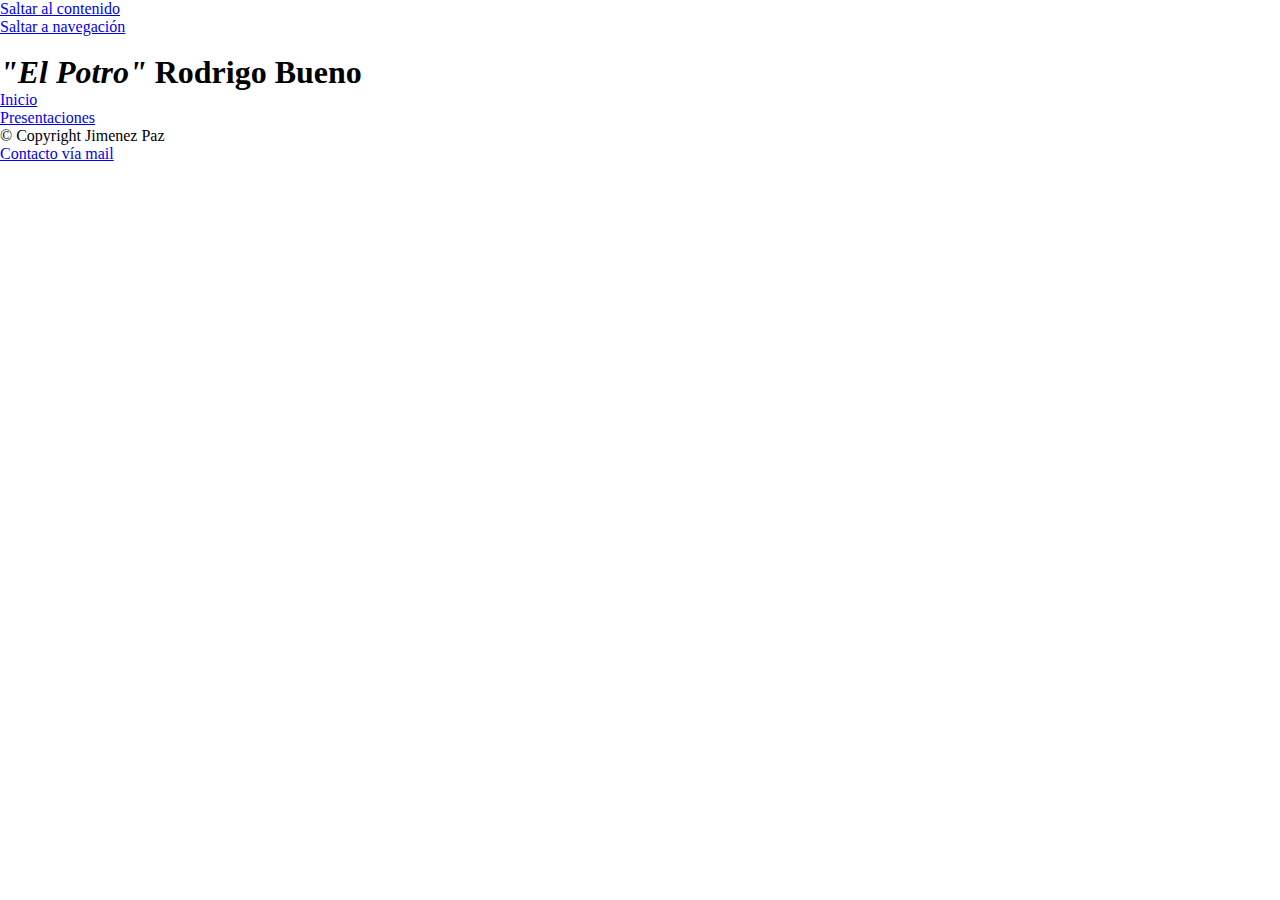
==== Ejercicio_01/index.html @ 266183ef "First commit - adding files to repository" ====
<!DOCTYPE html>
<html lang="es">
<head>
    <meta charset="UTF-8">
    <meta http-equiv="X-UA-Compatible" content="IE=edge">
    <meta name="viewport" content="width=device-width, initial-scale=1.0">
    <meta name="author" content="Patricio Agustín Jimenez Paz">
    <meta name="description" content="">
    <title>Document</title>
    <link rel="stylesheet" href="./css/estilos.css">
</head>
<body>
    <nav>
        <ul>
            <li><a href="#contenido">Saltar al contenido</a></li>
            <li><a href="#navegacion">Saltar a navegación</a></li>
        </ul>
    </nav>
    <header>
        <figure>
            <img src="" alt="">
        </figure>
        <h1><em>"El Potro"</em> Rodrigo Bueno</h1>
    </header>
    <nav id="navegacion">
        <ul>
            <li><a href="./index.html">Inicio</a></li>
            <li><a href="./html/presentaciones.html">Presentaciones</a></li>
        </ul>
    </nav>
    <main id="contenido">
        <section>
            <article class="articulo1">

            </article>
            <article class="articulo2">

            </article>
        </section>
    </main>
    <footer>
        <section>
            <p class="copyright">&copy Copyright Jimenez Paz</p>
            <a href="mailto:patojimenezpaz@gmail.com">Contacto vía mail</a>
        </section>
    </footer>
</body>
</html>
---- Ejercicio_01/css/estilos.css ----
* {
    margin: 0;
    border: 0;
    padding: 0;
    box-sizing: border-box;
}
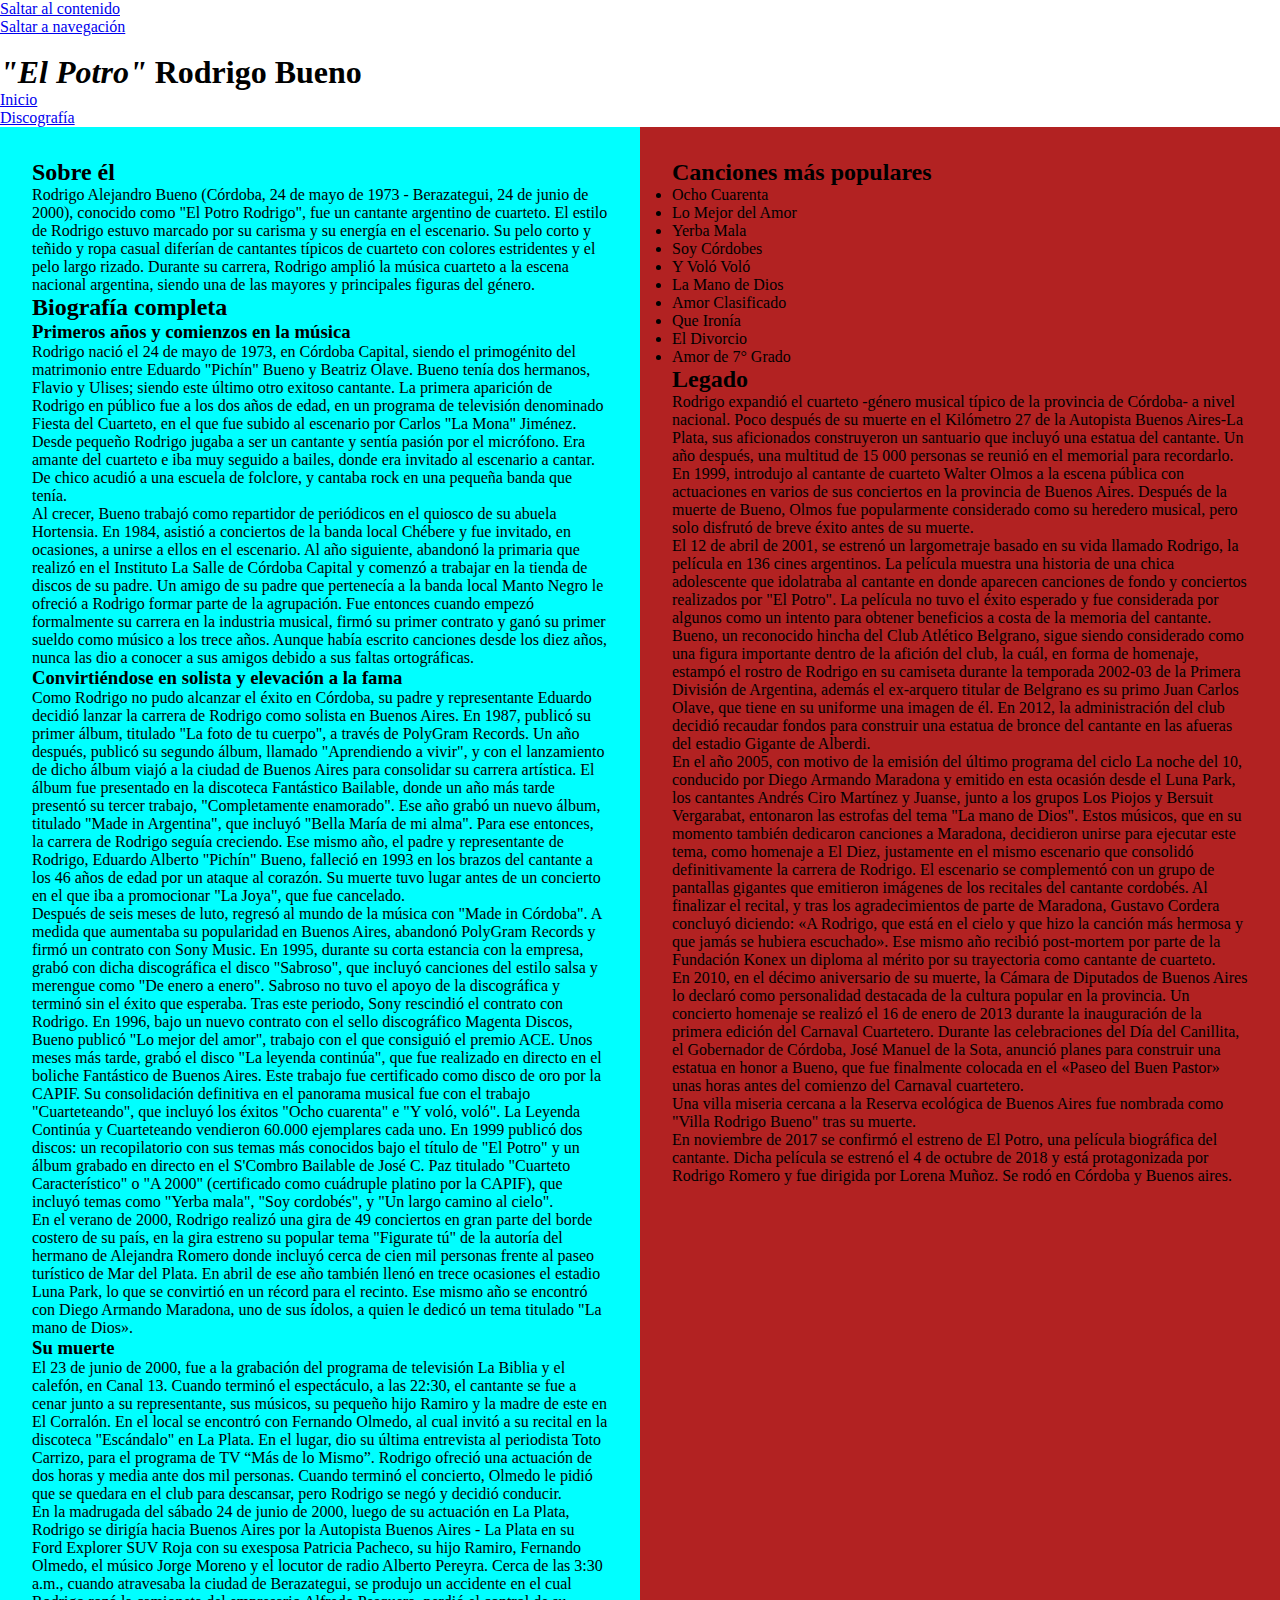
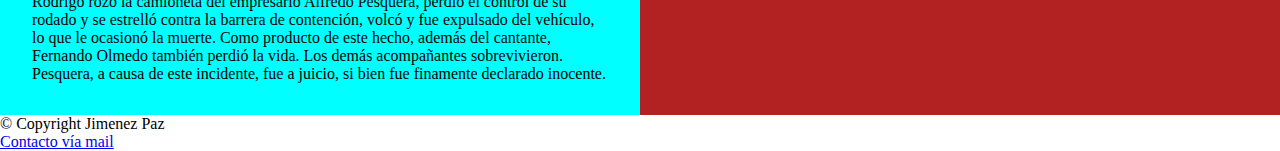
==== commit e5fd1725: "Changes 13/4" ====
--- a/Ejercicio_01/index.html
+++ b/Ejercicio_01/index.html
@@ -5,8 +5,8 @@
     <meta http-equiv="X-UA-Compatible" content="IE=edge">
     <meta name="viewport" content="width=device-width, initial-scale=1.0">
     <meta name="author" content="Patricio Agustín Jimenez Paz">
-    <meta name="description" content="">
-    <title>Document</title>
+    <meta name="description" content="Rodrigo Alejandro Bueno (Córdoba, 24 de mayo de 1973 - Berazategui, 24 de junio de 2000), conocido como 'El Potro' Rodrigo, fue un cantante argentino de cuarteto. El estilo de Rodrigo estuvo marcado por su carisma y su energía en el escenario. Su pelo corto y teñido y ropa casual diferían de cantantes típicos de cuarteto con colores estridentes y el pelo largo rizado. Durante su carrera, Rodrigo amplió la música cuarteto a la escena nacional argentina, siendo una de las mayores y principales figuras del género.">
+    <title>"El Potro" Rodrigo</title>
     <link rel="stylesheet" href="./css/estilos.css">
 </head>
 <body>
@@ -25,16 +25,49 @@
     <nav id="navegacion">
         <ul>
             <li><a href="./index.html">Inicio</a></li>
-            <li><a href="./html/presentaciones.html">Presentaciones</a></li>
+            <li><a href="./html/presentaciones.html">Discografía</a></li>
         </ul>
     </nav>
     <main id="contenido">
         <section>
             <article class="articulo1">
-
+                <h2>Sobre él</h2>
+                <p>Rodrigo Alejandro Bueno (Córdoba, 24 de mayo de 1973 - Berazategui, 24 de junio de 2000), conocido como "El Potro Rodrigo", fue un cantante argentino de cuarteto. El estilo de Rodrigo estuvo marcado por su carisma y su energía en el escenario. Su pelo corto y teñido y ropa casual diferían de cantantes típicos de cuarteto con colores estridentes y el pelo largo rizado. Durante su carrera, Rodrigo amplió la música cuarteto a la escena nacional argentina, siendo una de las mayores y principales figuras del género.</p>
+                <h2>Biografía completa</h2>
+                <h3>Primeros años y comienzos en la música</h3>
+                <p>Rodrigo nació el 24 de mayo de 1973, en Córdoba Capital, siendo el primogénito del matrimonio entre Eduardo "Pichín" Bueno y Beatriz Olave. Bueno tenía dos hermanos, Flavio y Ulises; siendo este último otro exitoso cantante.  La primera aparición de Rodrigo en público fue a los dos años de edad, en un programa de televisión denominado Fiesta del Cuarteto, en el que fue subido al escenario por Carlos "La Mona" Jiménez. Desde pequeño Rodrigo jugaba a ser un cantante y sentía pasión por el micrófono. Era amante del cuarteto e iba muy seguido a bailes, donde era invitado al escenario a cantar. De chico acudió a una escuela de folclore, y cantaba rock en una pequeña banda que tenía.</p>
+                <p>Al crecer, Bueno trabajó como repartidor de periódicos en el quiosco de su abuela Hortensia. En 1984, asistió a conciertos de la banda local Chébere y fue invitado, en ocasiones, a unirse a ellos en el escenario. Al año siguiente, abandonó la primaria que realizó en el Instituto La Salle de Córdoba Capital y comenzó a trabajar en la tienda de discos de su padre. Un amigo de su padre que pertenecía a la banda local Manto Negro le ofreció a Rodrigo formar parte de la agrupación. Fue entonces cuando empezó formalmente su carrera en la industria musical, firmó su primer contrato y ganó su primer sueldo como músico a los trece años.​ Aunque había escrito canciones desde los diez años, nunca las dio a conocer a sus amigos debido a sus faltas ortográficas.</p>
+                <h3>Convirtiéndose en solista y elevación a la fama</h3>
+                <p>Como Rodrigo no pudo alcanzar el éxito en Córdoba, su padre y representante Eduardo decidió lanzar la carrera de Rodrigo como solista en Buenos Aires. En 1987, publicó su primer álbum, titulado "La foto de tu cuerpo", a través de PolyGram Records. Un año después, publicó su segundo álbum, llamado "Aprendiendo a vivir", y con el lanzamiento de dicho álbum viajó a la ciudad de Buenos Aires para consolidar su carrera artística. El álbum fue presentado en la discoteca Fantástico Bailable, donde un año más tarde presentó su tercer trabajo, "Completamente enamorado". Ese año grabó un nuevo álbum, titulado "Made in Argentina", que incluyó "Bella María de mi alma". Para ese entonces, la carrera de Rodrigo seguía creciendo. Ese mismo año, el padre y representante de Rodrigo, Eduardo Alberto "Pichín" Bueno, falleció en 1993 en los brazos del cantante a los 46 años de edad por un ataque al corazón. Su muerte tuvo lugar antes de un concierto en el que iba a promocionar "La Joya", que fue cancelado.</p>
+                <p>Después de seis meses de luto, regresó al mundo de la música con "Made in Córdoba". A medida que aumentaba su popularidad en Buenos Aires, abandonó PolyGram Records y firmó un contrato con Sony Music. En 1995, durante su corta estancia con la empresa, grabó con dicha discográfica el disco "Sabroso", que incluyó canciones del estilo salsa y merengue como "De enero a enero". Sabroso no tuvo el apoyo de la discográfica y terminó sin el éxito que esperaba. Tras este periodo, Sony rescindió el contrato con Rodrigo. En 1996, bajo un nuevo contrato con el sello discográfico Magenta Discos, Bueno publicó "Lo mejor del amor", trabajo con el que consiguió el premio ACE. Unos meses más tarde, grabó el disco "La leyenda continúa", que fue realizado en directo en el boliche Fantástico de Buenos Aires. Este trabajo fue certificado como disco de oro por la CAPIF. Su consolidación definitiva en el panorama musical fue con el trabajo "Cuarteteando", que incluyó los éxitos "Ocho cuarenta" e "Y voló, voló". La Leyenda Continúa y Cuarteteando vendieron 60.000 ejemplares cada uno.​ En 1999 publicó dos discos: un recopilatorio con sus temas más conocidos bajo el título de "El Potro" y un álbum grabado en directo en el S'Combro Bailable de José C. Paz titulado "Cuarteto Característico" o "A 2000" (certificado como cuádruple platino por la CAPIF), que incluyó temas como "Yerba mala", "Soy cordobés", y "Un largo camino al cielo".</p>
+                <p>En el verano de 2000, Rodrigo realizó una gira de 49 conciertos en gran parte del borde costero de su país, en la gira estreno su popular tema "Figurate tú" de la autoría del hermano de Alejandra Romero donde incluyó cerca de cien mil personas frente al paseo turístico de Mar del Plata. En abril de ese año también llenó en trece ocasiones el estadio Luna Park, lo que se convirtió en un récord para el recinto. Ese mismo año se encontró con Diego Armando Maradona, uno de sus ídolos, a quien le dedicó un tema titulado "La mano de Dios».</p>
+                <h3>Su muerte</h3>
+                <p>El 23 de junio de 2000, fue a la grabación del programa de televisión La Biblia y el calefón, en Canal 13. Cuando terminó el espectáculo, a las 22:30, el cantante se fue a cenar junto a su representante, sus músicos, su pequeño hijo Ramiro y la madre de este en El Corralón. En el local se encontró con Fernando Olmedo, al cual invitó a su recital en la discoteca "Escándalo" en La Plata. En el lugar, dio su última entrevista al periodista Toto Carrizo, para el programa de TV “Más de lo Mismo”. Rodrigo ofreció una actuación de dos horas y media ante dos mil personas. Cuando terminó el concierto, Olmedo le pidió que se quedara en el club para descansar, pero Rodrigo se negó y decidió conducir.</p>
+                <p>En la madrugada del sábado 24 de junio de 2000, luego de su actuación en La Plata, Rodrigo se dirigía hacia Buenos Aires por la Autopista Buenos Aires - La Plata en su Ford Explorer SUV Roja con su exesposa Patricia Pacheco, su hijo Ramiro, Fernando Olmedo, el músico Jorge Moreno y el locutor de radio Alberto Pereyra. Cerca de las 3:30 a.m., cuando atravesaba la ciudad de Berazategui, se produjo un accidente en el cual Rodrigo rozó la camioneta del empresario Alfredo Pesquera, perdió el control de su rodado y se estrelló contra la barrera de contención, volcó y fue expulsado del vehículo, lo que le ocasionó la muerte. Como producto de este hecho, además del cantante, Fernando Olmedo también perdió la vida. Los demás acompañantes sobrevivieron. Pesquera, a causa de este incidente, fue a juicio, si bien fue finamente declarado inocente.</p>
             </article>
             <article class="articulo2">
-
+                <h2>Canciones más populares</h2>
+                <ul>
+                    <li>Ocho Cuarenta</li>
+                    <li>Lo Mejor del Amor</li>
+                    <li>Yerba Mala</li>
+                    <li>Soy Córdobes</li>
+                    <li>Y Voló Voló</li>
+                    <li>La Mano de Dios</li>
+                    <li>Amor Clasificado</li>
+                    <li>Que Ironía</li>
+                    <li>El Divorcio</li>
+                    <li>Amor de 7° Grado</li>
+                </ul>
+                <h2>Legado</h2>
+                <p>Rodrigo expandió el cuarteto -género musical típico de la provincia de Córdoba- a nivel nacional. Poco después de su muerte en el Kilómetro 27 de la Autopista Buenos Aires-La Plata, sus aficionados construyeron un santuario que incluyó una estatua del cantante. Un año después, una multitud de 15 000 personas se reunió en el memorial para recordarlo.</p>
+                <p>En 1999, introdujo al cantante de cuarteto Walter Olmos a la escena pública con actuaciones en varios de sus conciertos en la provincia de Buenos Aires. Después de la muerte de Bueno, Olmos fue popularmente considerado como su heredero musical, pero solo disfrutó de breve éxito antes de su muerte.</p>
+                <p>El 12 de abril de 2001, se estrenó un largometraje basado en su vida llamado Rodrigo, la película en 136 cines argentinos. La película muestra una historia de una chica adolescente que idolatraba al cantante en donde aparecen canciones de fondo y conciertos realizados por "El Potro". La película no tuvo el éxito esperado y fue considerada por algunos como un intento para obtener beneficios a costa de la memoria del cantante.</p>
+                <p>Bueno, un reconocido hincha del Club Atlético Belgrano, sigue siendo considerado como una figura importante dentro de la afición del club, la cuál, en forma de homenaje, estampó el rostro de Rodrigo en su camiseta durante la temporada 2002-03 de la Primera División de Argentina, además el ex-arquero titular de Belgrano es su primo Juan Carlos Olave, que tiene en su uniforme una imagen de él. En 2012, la administración del club decidió recaudar fondos para construir una estatua de bronce del cantante en las afueras del estadio Gigante de Alberdi.</p>
+                <p>En el año 2005, con motivo de la emisión del último programa del ciclo La noche del 10, conducido por Diego Armando Maradona y emitido en esta ocasión desde el Luna Park, los cantantes Andrés Ciro Martínez y Juanse, junto a los grupos Los Piojos y Bersuit Vergarabat, entonaron las estrofas del tema "La mano de Dios". Estos músicos, que en su momento también dedicaron canciones a Maradona, decidieron unirse para ejecutar este tema, como homenaje a El Diez, justamente en el mismo escenario que consolidó definitivamente la carrera de Rodrigo. El escenario se complementó con un grupo de pantallas gigantes que emitieron imágenes de los recitales del cantante cordobés. Al finalizar el recital, y tras los agradecimientos de parte de Maradona, Gustavo Cordera concluyó diciendo: «A Rodrigo, que está en el cielo y que hizo la canción más hermosa y que jamás se hubiera escuchado». Ese mismo año recibió post-mortem por parte de la Fundación Konex un diploma al mérito por su trayectoria como cantante de cuarteto.</p>
+                <p>En 2010, en el décimo aniversario de su muerte, la Cámara de Diputados de Buenos Aires lo declaró como personalidad destacada de la cultura popular en la provincia. Un concierto homenaje se realizó el 16 de enero de 2013 durante la inauguración de la primera edición del Carnaval Cuartetero. Durante las celebraciones del Día del Canillita, el Gobernador de Córdoba, José Manuel de la Sota, anunció planes para construir una estatua en honor a Bueno, que fue finalmente colocada en el «Paseo del Buen Pastor» unas horas antes del comienzo del Carnaval cuartetero.</p>
+                <p>Una villa miseria cercana a la Reserva ecológica de Buenos Aires fue nombrada como "Villa Rodrigo Bueno" tras su muerte.</p>
+                <p>En noviembre de 2017 se confirmó el estreno de El Potro, una película biográfica del cantante. Dicha película se estrenó el 4 de octubre de 2018 y está protagonizada por Rodrigo Romero y fue dirigida por Lorena Muñoz. Se rodó en Córdoba y Buenos aires.</p>
             </article>
         </section>
     </main>
--- a/Ejercicio_01/css/estilos.css
+++ b/Ejercicio_01/css/estilos.css
@@ -3,4 +3,21 @@
     border: 0;
     padding: 0;
     box-sizing: border-box;
+}
+
+main section {
+    display: flex;
+}
+
+.articulo1 {
+    background-color: aqua;
+    width: 50%;
+    padding: 2rem;
+}
+
+.articulo2 {
+    background-color: firebrick;
+    width: 50%;
+    padding: 2rem;
+
 }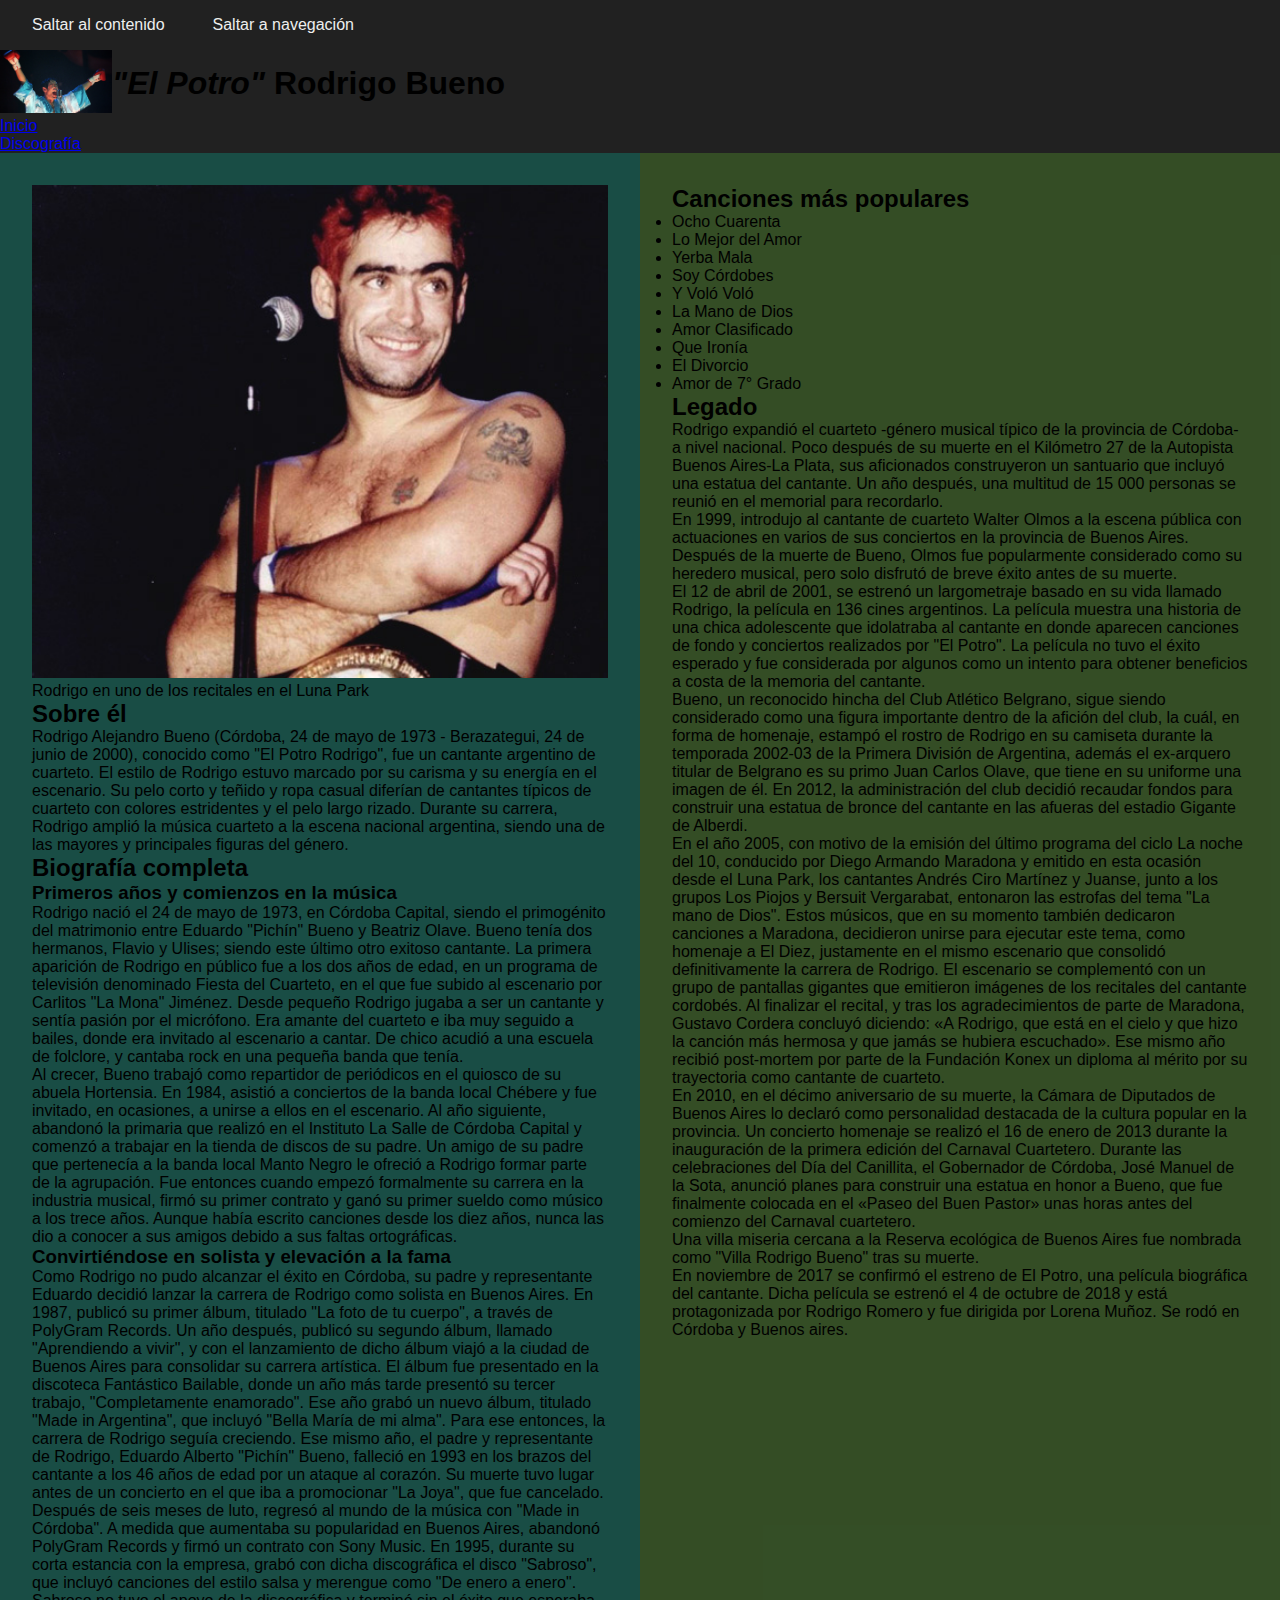
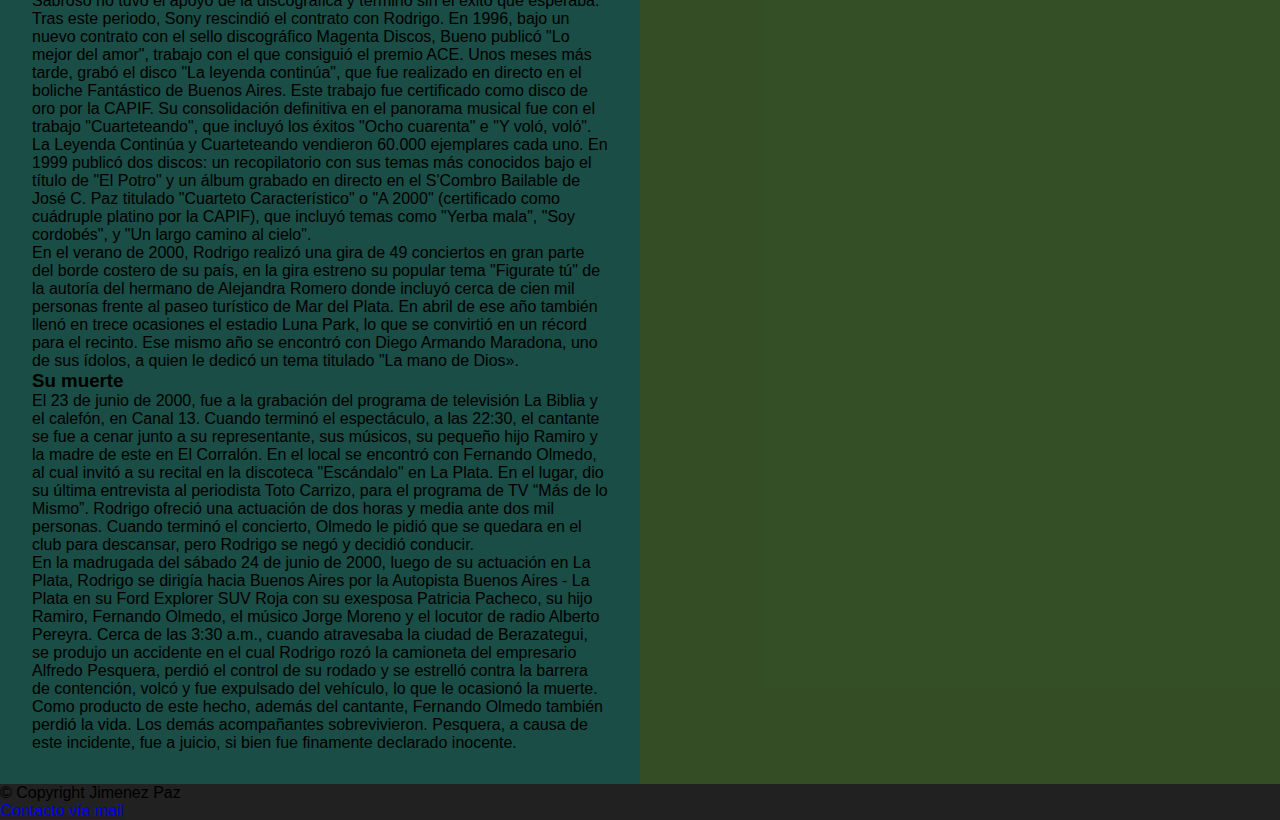
==== commit 9edfc95b: "Changes 14/4" ====
--- a/Ejercicio_01/index.html
+++ b/Ejercicio_01/index.html
@@ -10,15 +10,15 @@
     <link rel="stylesheet" href="./css/estilos.css">
 </head>
 <body>
-    <nav>
+    <nav class="navAccesibilidad">
         <ul>
-            <li><a href="#contenido">Saltar al contenido</a></li>
-            <li><a href="#navegacion">Saltar a navegación</a></li>
+            <li class="accesibilidadItem"><a href="#contenido">Saltar al contenido</a></li>
+            <li class="accesibilidadItem"><a href="#navegacion">Saltar a navegación</a></li>
         </ul>
     </nav>
     <header>
         <figure>
-            <img src="" alt="">
+            <img src="./img/Rodrigo-header.jpg" alt="Rodrigo">
         </figure>
         <h1><em>"El Potro"</em> Rodrigo Bueno</h1>
     </header>
@@ -31,11 +31,15 @@
     <main id="contenido">
         <section>
             <article class="articulo1">
+                <figure>
+                    <img src="./img/Rodrigo.jpg" alt="Rodrigo">
+                    <figcaption>Rodrigo en uno de los recitales en el Luna Park</figcaption>
+                </figure>
                 <h2>Sobre él</h2>
                 <p>Rodrigo Alejandro Bueno (Córdoba, 24 de mayo de 1973 - Berazategui, 24 de junio de 2000), conocido como "El Potro Rodrigo", fue un cantante argentino de cuarteto. El estilo de Rodrigo estuvo marcado por su carisma y su energía en el escenario. Su pelo corto y teñido y ropa casual diferían de cantantes típicos de cuarteto con colores estridentes y el pelo largo rizado. Durante su carrera, Rodrigo amplió la música cuarteto a la escena nacional argentina, siendo una de las mayores y principales figuras del género.</p>
                 <h2>Biografía completa</h2>
                 <h3>Primeros años y comienzos en la música</h3>
-                <p>Rodrigo nació el 24 de mayo de 1973, en Córdoba Capital, siendo el primogénito del matrimonio entre Eduardo "Pichín" Bueno y Beatriz Olave. Bueno tenía dos hermanos, Flavio y Ulises; siendo este último otro exitoso cantante.  La primera aparición de Rodrigo en público fue a los dos años de edad, en un programa de televisión denominado Fiesta del Cuarteto, en el que fue subido al escenario por Carlos "La Mona" Jiménez. Desde pequeño Rodrigo jugaba a ser un cantante y sentía pasión por el micrófono. Era amante del cuarteto e iba muy seguido a bailes, donde era invitado al escenario a cantar. De chico acudió a una escuela de folclore, y cantaba rock en una pequeña banda que tenía.</p>
+                <p>Rodrigo nació el 24 de mayo de 1973, en Córdoba Capital, siendo el primogénito del matrimonio entre Eduardo "Pichín" Bueno y Beatriz Olave. Bueno tenía dos hermanos, Flavio y Ulises; siendo este último otro exitoso cantante.  La primera aparición de Rodrigo en público fue a los dos años de edad, en un programa de televisión denominado Fiesta del Cuarteto, en el que fue subido al escenario por Carlitos "La Mona" Jiménez. Desde pequeño Rodrigo jugaba a ser un cantante y sentía pasión por el micrófono. Era amante del cuarteto e iba muy seguido a bailes, donde era invitado al escenario a cantar. De chico acudió a una escuela de folclore, y cantaba rock en una pequeña banda que tenía.</p>
                 <p>Al crecer, Bueno trabajó como repartidor de periódicos en el quiosco de su abuela Hortensia. En 1984, asistió a conciertos de la banda local Chébere y fue invitado, en ocasiones, a unirse a ellos en el escenario. Al año siguiente, abandonó la primaria que realizó en el Instituto La Salle de Córdoba Capital y comenzó a trabajar en la tienda de discos de su padre. Un amigo de su padre que pertenecía a la banda local Manto Negro le ofreció a Rodrigo formar parte de la agrupación. Fue entonces cuando empezó formalmente su carrera en la industria musical, firmó su primer contrato y ganó su primer sueldo como músico a los trece años.​ Aunque había escrito canciones desde los diez años, nunca las dio a conocer a sus amigos debido a sus faltas ortográficas.</p>
                 <h3>Convirtiéndose en solista y elevación a la fama</h3>
                 <p>Como Rodrigo no pudo alcanzar el éxito en Córdoba, su padre y representante Eduardo decidió lanzar la carrera de Rodrigo como solista en Buenos Aires. En 1987, publicó su primer álbum, titulado "La foto de tu cuerpo", a través de PolyGram Records. Un año después, publicó su segundo álbum, llamado "Aprendiendo a vivir", y con el lanzamiento de dicho álbum viajó a la ciudad de Buenos Aires para consolidar su carrera artística. El álbum fue presentado en la discoteca Fantástico Bailable, donde un año más tarde presentó su tercer trabajo, "Completamente enamorado". Ese año grabó un nuevo álbum, titulado "Made in Argentina", que incluyó "Bella María de mi alma". Para ese entonces, la carrera de Rodrigo seguía creciendo. Ese mismo año, el padre y representante de Rodrigo, Eduardo Alberto "Pichín" Bueno, falleció en 1993 en los brazos del cantante a los 46 años de edad por un ataque al corazón. Su muerte tuvo lugar antes de un concierto en el que iba a promocionar "La Joya", que fue cancelado.</p>
--- a/Ejercicio_01/css/estilos.css
+++ b/Ejercicio_01/css/estilos.css
@@ -5,18 +5,70 @@
     box-sizing: border-box;
 }
 
+html {
+    background-color: #212121;
+    font-family: 'Lucida Sans', 'Lucida Sans Regular', 'Lucida Grande', 'Lucida Sans Unicode', Geneva, Verdana, sans-serif;
+}
+
+/* *************************************** */
+/* ****** Estilos nav accesibilidad ****** */
+/* *************************************** */
+.navAccesibilidad {
+    margin-top: 0.5em;
+}
+
+.navAccesibilidad ul {
+    display: flex;
+    list-style-type: none;
+}
+
+.accesibilidadItem {
+    margin-left: 1em;
+    padding: 0.5em;
+}
+
+.accesibilidadItem a {
+    border-radius: 0.3em;
+    padding: 0.5em;
+    color: #eee;
+    text-decoration: none;
+}
+
+.accesibilidadItem a:hover, .accesibilidadItem a:focus {
+    background-color: rgba(200, 200, 200, 0.2);
+    outline: 0.15em solid #fff;
+}
+
+
+/* **************************** */
+/* ****** Estilos header ****** */
+/* **************************** */
+header {
+    margin-top: 0.5rem;
+    display: flex;
+    align-items: center;
+}
+
+header figure {
+    width: 7rem;
+}
+
+figure img {
+    width: 100%;
+}
+
 main section {
     display: flex;
 }
 
 .articulo1 {
-    background-color: aqua;
+    background-color: rgba(17, 122, 106, 0.5);
     width: 50%;
     padding: 2rem;
 }
 
 .articulo2 {
-    background-color: firebrick;
+    background-color: rgba(71, 122, 42, 0.5);
     width: 50%;
     padding: 2rem;
 
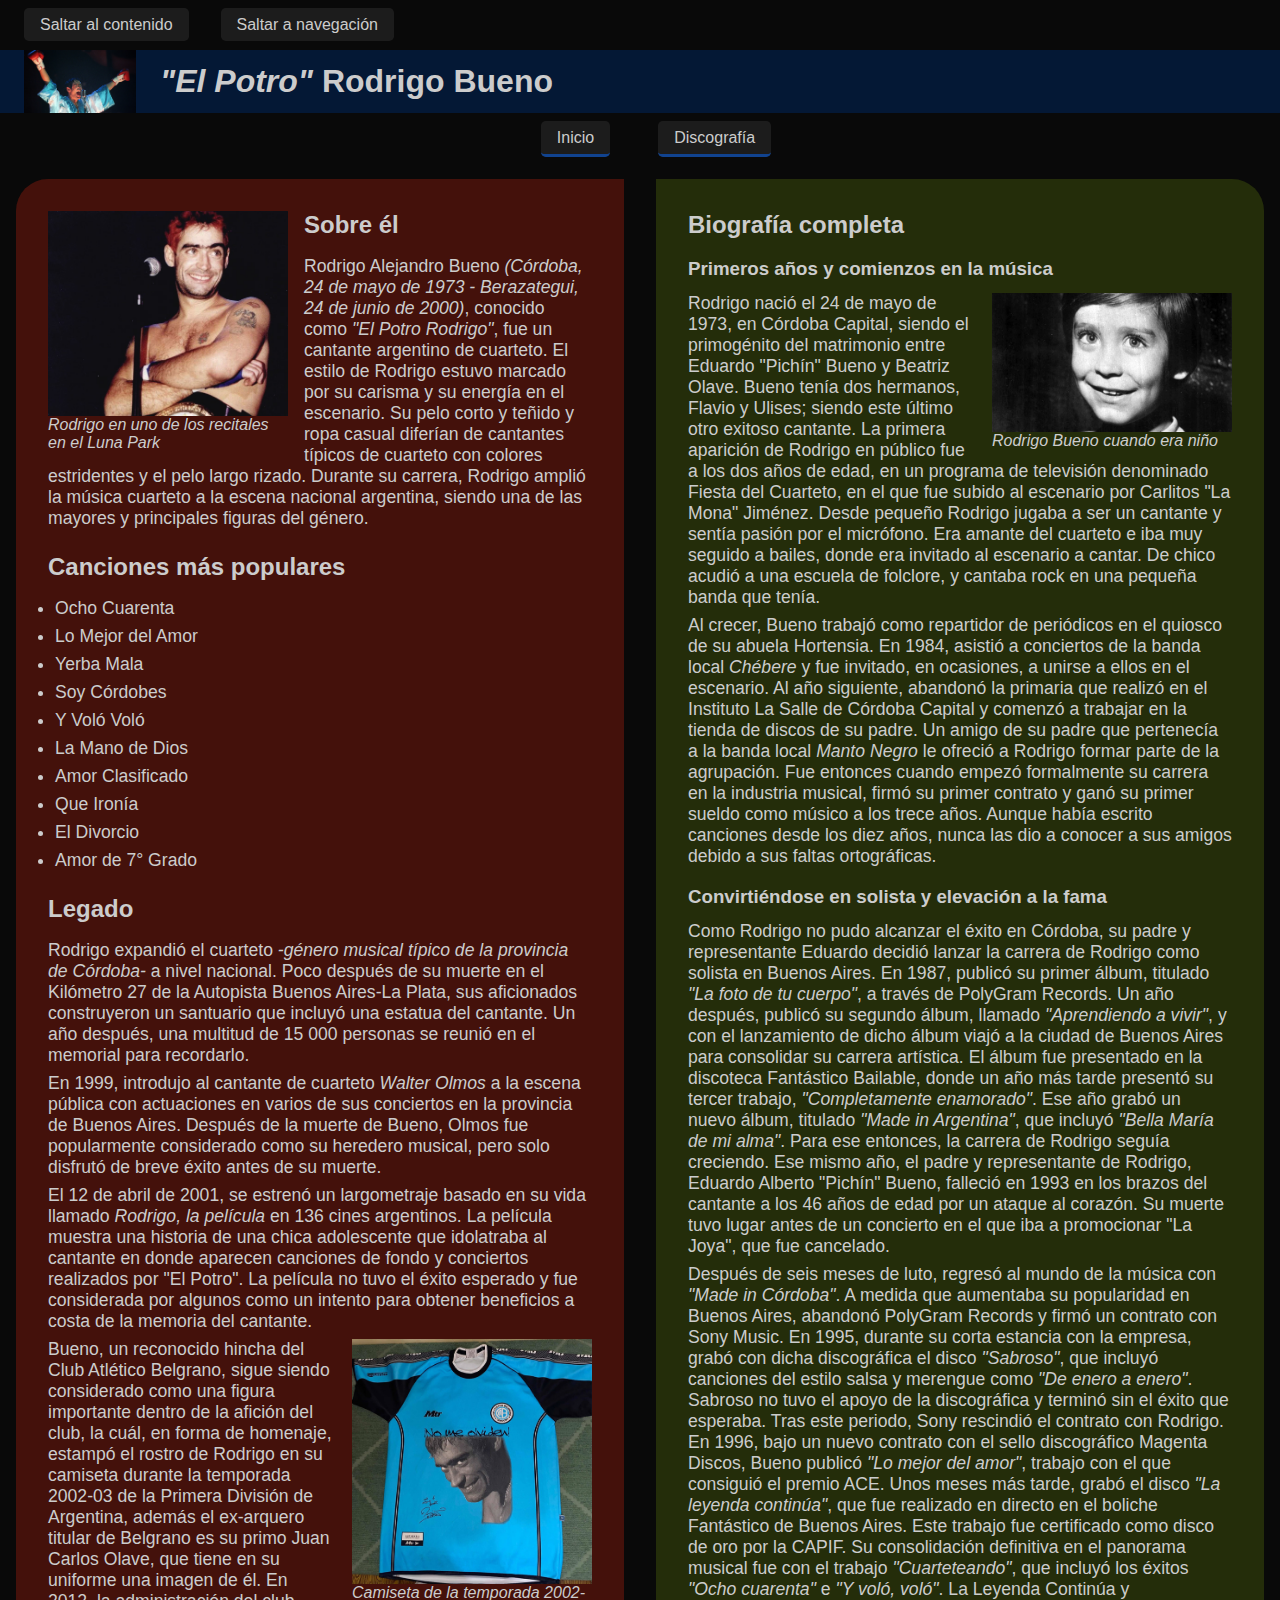
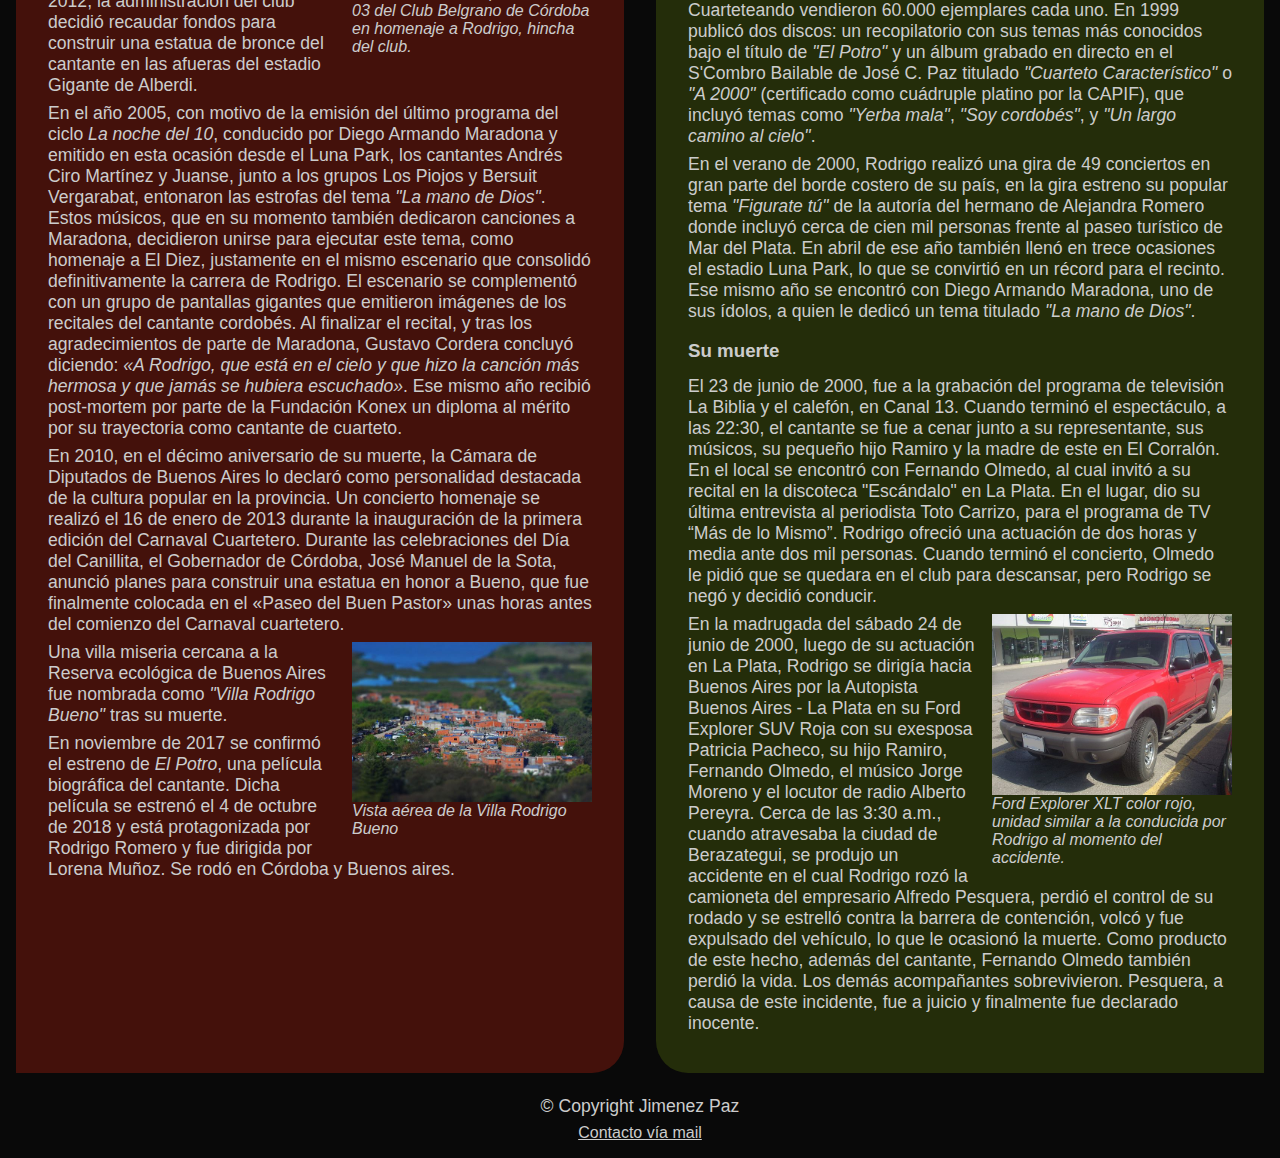
==== commit b351bd09: "Changes 14/4 - 2" ====
--- a/Ejercicio_01/index.html
+++ b/Ejercicio_01/index.html
@@ -11,47 +11,34 @@
 </head>
 <body>
     <nav class="navAccesibilidad">
-        <ul>
-            <li class="accesibilidadItem"><a href="#contenido">Saltar al contenido</a></li>
-            <li class="accesibilidadItem"><a href="#navegacion">Saltar a navegación</a></li>
+        <ul class="flexContainer noDots">
+            <li class="accesibilidadItem"><a href="#contenido" class="fontColor links">Saltar al contenido</a></li>
+            <li class="accesibilidadItem"><a href="#navegacion" class="fontColor links">Saltar a navegación</a></li>
         </ul>
     </nav>
-    <header>
+    <header class="flexContainer fontColor">
         <figure>
             <img src="./img/Rodrigo-header.jpg" alt="Rodrigo">
         </figure>
         <h1><em>"El Potro"</em> Rodrigo Bueno</h1>
     </header>
     <nav id="navegacion">
-        <ul>
-            <li><a href="./index.html">Inicio</a></li>
-            <li><a href="./html/presentaciones.html">Discografía</a></li>
+        <ul class="flexContainer noDots">
+            <li class="navegacionItem"><a href="./index.html" class="fontColor links">Inicio</a></li>
+            <li class="navegacionItem"><a href="./html/presentaciones.html" class="fontColor links">Discografía</a></li>
         </ul>
     </nav>
     <main id="contenido">
-        <section>
-            <article class="articulo1">
-                <figure>
+        <section class="flexContainer">
+            <article class="articulo1 fontColor">
+                <figure class="imagenPrincipal">
                     <img src="./img/Rodrigo.jpg" alt="Rodrigo">
-                    <figcaption>Rodrigo en uno de los recitales en el Luna Park</figcaption>
+                    <figcaption class="figCaption">Rodrigo en uno de los recitales en el Luna Park</figcaption>
                 </figure>
-                <h2>Sobre él</h2>
-                <p>Rodrigo Alejandro Bueno (Córdoba, 24 de mayo de 1973 - Berazategui, 24 de junio de 2000), conocido como "El Potro Rodrigo", fue un cantante argentino de cuarteto. El estilo de Rodrigo estuvo marcado por su carisma y su energía en el escenario. Su pelo corto y teñido y ropa casual diferían de cantantes típicos de cuarteto con colores estridentes y el pelo largo rizado. Durante su carrera, Rodrigo amplió la música cuarteto a la escena nacional argentina, siendo una de las mayores y principales figuras del género.</p>
-                <h2>Biografía completa</h2>
-                <h3>Primeros años y comienzos en la música</h3>
-                <p>Rodrigo nació el 24 de mayo de 1973, en Córdoba Capital, siendo el primogénito del matrimonio entre Eduardo "Pichín" Bueno y Beatriz Olave. Bueno tenía dos hermanos, Flavio y Ulises; siendo este último otro exitoso cantante.  La primera aparición de Rodrigo en público fue a los dos años de edad, en un programa de televisión denominado Fiesta del Cuarteto, en el que fue subido al escenario por Carlitos "La Mona" Jiménez. Desde pequeño Rodrigo jugaba a ser un cantante y sentía pasión por el micrófono. Era amante del cuarteto e iba muy seguido a bailes, donde era invitado al escenario a cantar. De chico acudió a una escuela de folclore, y cantaba rock en una pequeña banda que tenía.</p>
-                <p>Al crecer, Bueno trabajó como repartidor de periódicos en el quiosco de su abuela Hortensia. En 1984, asistió a conciertos de la banda local Chébere y fue invitado, en ocasiones, a unirse a ellos en el escenario. Al año siguiente, abandonó la primaria que realizó en el Instituto La Salle de Córdoba Capital y comenzó a trabajar en la tienda de discos de su padre. Un amigo de su padre que pertenecía a la banda local Manto Negro le ofreció a Rodrigo formar parte de la agrupación. Fue entonces cuando empezó formalmente su carrera en la industria musical, firmó su primer contrato y ganó su primer sueldo como músico a los trece años.​ Aunque había escrito canciones desde los diez años, nunca las dio a conocer a sus amigos debido a sus faltas ortográficas.</p>
-                <h3>Convirtiéndose en solista y elevación a la fama</h3>
-                <p>Como Rodrigo no pudo alcanzar el éxito en Córdoba, su padre y representante Eduardo decidió lanzar la carrera de Rodrigo como solista en Buenos Aires. En 1987, publicó su primer álbum, titulado "La foto de tu cuerpo", a través de PolyGram Records. Un año después, publicó su segundo álbum, llamado "Aprendiendo a vivir", y con el lanzamiento de dicho álbum viajó a la ciudad de Buenos Aires para consolidar su carrera artística. El álbum fue presentado en la discoteca Fantástico Bailable, donde un año más tarde presentó su tercer trabajo, "Completamente enamorado". Ese año grabó un nuevo álbum, titulado "Made in Argentina", que incluyó "Bella María de mi alma". Para ese entonces, la carrera de Rodrigo seguía creciendo. Ese mismo año, el padre y representante de Rodrigo, Eduardo Alberto "Pichín" Bueno, falleció en 1993 en los brazos del cantante a los 46 años de edad por un ataque al corazón. Su muerte tuvo lugar antes de un concierto en el que iba a promocionar "La Joya", que fue cancelado.</p>
-                <p>Después de seis meses de luto, regresó al mundo de la música con "Made in Córdoba". A medida que aumentaba su popularidad en Buenos Aires, abandonó PolyGram Records y firmó un contrato con Sony Music. En 1995, durante su corta estancia con la empresa, grabó con dicha discográfica el disco "Sabroso", que incluyó canciones del estilo salsa y merengue como "De enero a enero". Sabroso no tuvo el apoyo de la discográfica y terminó sin el éxito que esperaba. Tras este periodo, Sony rescindió el contrato con Rodrigo. En 1996, bajo un nuevo contrato con el sello discográfico Magenta Discos, Bueno publicó "Lo mejor del amor", trabajo con el que consiguió el premio ACE. Unos meses más tarde, grabó el disco "La leyenda continúa", que fue realizado en directo en el boliche Fantástico de Buenos Aires. Este trabajo fue certificado como disco de oro por la CAPIF. Su consolidación definitiva en el panorama musical fue con el trabajo "Cuarteteando", que incluyó los éxitos "Ocho cuarenta" e "Y voló, voló". La Leyenda Continúa y Cuarteteando vendieron 60.000 ejemplares cada uno.​ En 1999 publicó dos discos: un recopilatorio con sus temas más conocidos bajo el título de "El Potro" y un álbum grabado en directo en el S'Combro Bailable de José C. Paz titulado "Cuarteto Característico" o "A 2000" (certificado como cuádruple platino por la CAPIF), que incluyó temas como "Yerba mala", "Soy cordobés", y "Un largo camino al cielo".</p>
-                <p>En el verano de 2000, Rodrigo realizó una gira de 49 conciertos en gran parte del borde costero de su país, en la gira estreno su popular tema "Figurate tú" de la autoría del hermano de Alejandra Romero donde incluyó cerca de cien mil personas frente al paseo turístico de Mar del Plata. En abril de ese año también llenó en trece ocasiones el estadio Luna Park, lo que se convirtió en un récord para el recinto. Ese mismo año se encontró con Diego Armando Maradona, uno de sus ídolos, a quien le dedicó un tema titulado "La mano de Dios».</p>
-                <h3>Su muerte</h3>
-                <p>El 23 de junio de 2000, fue a la grabación del programa de televisión La Biblia y el calefón, en Canal 13. Cuando terminó el espectáculo, a las 22:30, el cantante se fue a cenar junto a su representante, sus músicos, su pequeño hijo Ramiro y la madre de este en El Corralón. En el local se encontró con Fernando Olmedo, al cual invitó a su recital en la discoteca "Escándalo" en La Plata. En el lugar, dio su última entrevista al periodista Toto Carrizo, para el programa de TV “Más de lo Mismo”. Rodrigo ofreció una actuación de dos horas y media ante dos mil personas. Cuando terminó el concierto, Olmedo le pidió que se quedara en el club para descansar, pero Rodrigo se negó y decidió conducir.</p>
-                <p>En la madrugada del sábado 24 de junio de 2000, luego de su actuación en La Plata, Rodrigo se dirigía hacia Buenos Aires por la Autopista Buenos Aires - La Plata en su Ford Explorer SUV Roja con su exesposa Patricia Pacheco, su hijo Ramiro, Fernando Olmedo, el músico Jorge Moreno y el locutor de radio Alberto Pereyra. Cerca de las 3:30 a.m., cuando atravesaba la ciudad de Berazategui, se produjo un accidente en el cual Rodrigo rozó la camioneta del empresario Alfredo Pesquera, perdió el control de su rodado y se estrelló contra la barrera de contención, volcó y fue expulsado del vehículo, lo que le ocasionó la muerte. Como producto de este hecho, además del cantante, Fernando Olmedo también perdió la vida. Los demás acompañantes sobrevivieron. Pesquera, a causa de este incidente, fue a juicio, si bien fue finamente declarado inocente.</p>
-            </article>
-            <article class="articulo2">
+                <h2 class="noMarginTop">Sobre él</h2>
+                <p>Rodrigo Alejandro Bueno <em>(Córdoba, 24 de mayo de 1973 - Berazategui, 24 de junio de 2000)</em>, conocido como <em>"El Potro Rodrigo"</em>, fue un cantante argentino de cuarteto. El estilo de Rodrigo estuvo marcado por su carisma y su energía en el escenario. Su pelo corto y teñido y ropa casual diferían de cantantes típicos de cuarteto con colores estridentes y el pelo largo rizado. Durante su carrera, Rodrigo amplió la música cuarteto a la escena nacional argentina, siendo una de las mayores y principales figuras del género.</p>
                 <h2>Canciones más populares</h2>
-                <ul>
+                <ul class="canciones">
                     <li>Ocho Cuarenta</li>
                     <li>Lo Mejor del Amor</li>
                     <li>Yerba Mala</li>
@@ -64,21 +51,50 @@
                     <li>Amor de 7° Grado</li>
                 </ul>
                 <h2>Legado</h2>
-                <p>Rodrigo expandió el cuarteto -género musical típico de la provincia de Córdoba- a nivel nacional. Poco después de su muerte en el Kilómetro 27 de la Autopista Buenos Aires-La Plata, sus aficionados construyeron un santuario que incluyó una estatua del cantante. Un año después, una multitud de 15 000 personas se reunió en el memorial para recordarlo.</p>
-                <p>En 1999, introdujo al cantante de cuarteto Walter Olmos a la escena pública con actuaciones en varios de sus conciertos en la provincia de Buenos Aires. Después de la muerte de Bueno, Olmos fue popularmente considerado como su heredero musical, pero solo disfrutó de breve éxito antes de su muerte.</p>
-                <p>El 12 de abril de 2001, se estrenó un largometraje basado en su vida llamado Rodrigo, la película en 136 cines argentinos. La película muestra una historia de una chica adolescente que idolatraba al cantante en donde aparecen canciones de fondo y conciertos realizados por "El Potro". La película no tuvo el éxito esperado y fue considerada por algunos como un intento para obtener beneficios a costa de la memoria del cantante.</p>
+                <p>Rodrigo expandió el cuarteto <em>-género musical típico de la provincia de Córdoba-</em> a nivel nacional. Poco después de su muerte en el Kilómetro 27 de la Autopista Buenos Aires-La Plata, sus aficionados construyeron un santuario que incluyó una estatua del cantante. Un año después, una multitud de 15 000 personas se reunió en el memorial para recordarlo.</p>
+                <p>En 1999, introdujo al cantante de cuarteto <em>Walter Olmos</em> a la escena pública con actuaciones en varios de sus conciertos en la provincia de Buenos Aires. Después de la muerte de Bueno, Olmos fue popularmente considerado como su heredero musical, pero solo disfrutó de breve éxito antes de su muerte.</p>
+                <p>El 12 de abril de 2001, se estrenó un largometraje basado en su vida llamado <em>Rodrigo, la película</em> en 136 cines argentinos. La película muestra una historia de una chica adolescente que idolatraba al cantante en donde aparecen canciones de fondo y conciertos realizados por "El Potro". La película no tuvo el éxito esperado y fue considerada por algunos como un intento para obtener beneficios a costa de la memoria del cantante.</p>
+                <figure class="camisetaBelgrano">
+                    <img src="./img/camisetaBelgrano.jpg" alt="Camiseta Club Belgrano de Córdoba en homenaje a Rodrigo">
+                    <figcaption class="fontColor figCaption">Camiseta de la temporada 2002-03 del Club Belgrano de Córdoba en homenaje a Rodrigo, hincha del club.</figcaption>
+                </figure>
                 <p>Bueno, un reconocido hincha del Club Atlético Belgrano, sigue siendo considerado como una figura importante dentro de la afición del club, la cuál, en forma de homenaje, estampó el rostro de Rodrigo en su camiseta durante la temporada 2002-03 de la Primera División de Argentina, además el ex-arquero titular de Belgrano es su primo Juan Carlos Olave, que tiene en su uniforme una imagen de él. En 2012, la administración del club decidió recaudar fondos para construir una estatua de bronce del cantante en las afueras del estadio Gigante de Alberdi.</p>
-                <p>En el año 2005, con motivo de la emisión del último programa del ciclo La noche del 10, conducido por Diego Armando Maradona y emitido en esta ocasión desde el Luna Park, los cantantes Andrés Ciro Martínez y Juanse, junto a los grupos Los Piojos y Bersuit Vergarabat, entonaron las estrofas del tema "La mano de Dios". Estos músicos, que en su momento también dedicaron canciones a Maradona, decidieron unirse para ejecutar este tema, como homenaje a El Diez, justamente en el mismo escenario que consolidó definitivamente la carrera de Rodrigo. El escenario se complementó con un grupo de pantallas gigantes que emitieron imágenes de los recitales del cantante cordobés. Al finalizar el recital, y tras los agradecimientos de parte de Maradona, Gustavo Cordera concluyó diciendo: «A Rodrigo, que está en el cielo y que hizo la canción más hermosa y que jamás se hubiera escuchado». Ese mismo año recibió post-mortem por parte de la Fundación Konex un diploma al mérito por su trayectoria como cantante de cuarteto.</p>
+                <p>En el año 2005, con motivo de la emisión del último programa del ciclo <em>La noche del 10</em>, conducido por Diego Armando Maradona y emitido en esta ocasión desde el Luna Park, los cantantes Andrés Ciro Martínez y Juanse, junto a los grupos Los Piojos y Bersuit Vergarabat, entonaron las estrofas del tema <em>"La mano de Dios"</em>. Estos músicos, que en su momento también dedicaron canciones a Maradona, decidieron unirse para ejecutar este tema, como homenaje a El Diez, justamente en el mismo escenario que consolidó definitivamente la carrera de Rodrigo. El escenario se complementó con un grupo de pantallas gigantes que emitieron imágenes de los recitales del cantante cordobés. Al finalizar el recital, y tras los agradecimientos de parte de Maradona, Gustavo Cordera concluyó diciendo: <cite>«A Rodrigo, que está en el cielo y que hizo la canción más hermosa y que jamás se hubiera escuchado»</cite>. Ese mismo año recibió post-mortem por parte de la Fundación Konex un diploma al mérito por su trayectoria como cantante de cuarteto.</p>
                 <p>En 2010, en el décimo aniversario de su muerte, la Cámara de Diputados de Buenos Aires lo declaró como personalidad destacada de la cultura popular en la provincia. Un concierto homenaje se realizó el 16 de enero de 2013 durante la inauguración de la primera edición del Carnaval Cuartetero. Durante las celebraciones del Día del Canillita, el Gobernador de Córdoba, José Manuel de la Sota, anunció planes para construir una estatua en honor a Bueno, que fue finalmente colocada en el «Paseo del Buen Pastor» unas horas antes del comienzo del Carnaval cuartetero.</p>
-                <p>Una villa miseria cercana a la Reserva ecológica de Buenos Aires fue nombrada como "Villa Rodrigo Bueno" tras su muerte.</p>
-                <p>En noviembre de 2017 se confirmó el estreno de El Potro, una película biográfica del cantante. Dicha película se estrenó el 4 de octubre de 2018 y está protagonizada por Rodrigo Romero y fue dirigida por Lorena Muñoz. Se rodó en Córdoba y Buenos aires.</p>
+                <figure class="villaRodrigo">
+                    <img src="./img/Villa-RodrigoBueno.jpg" alt="Villa Rodrigo Bueno">
+                    <figcaption class="fontColor figCaption">Vista aérea de la Villa Rodrigo Bueno</figcaption>
+                </figure>
+                <p>Una villa miseria cercana a la Reserva ecológica de Buenos Aires fue nombrada como <em>"Villa Rodrigo Bueno"</em> tras su muerte.</p>
+                <p>En noviembre de 2017 se confirmó el estreno de <em>El Potro</em>, una película biográfica del cantante. Dicha película se estrenó el 4 de octubre de 2018 y está protagonizada por Rodrigo Romero y fue dirigida por Lorena Muñoz. Se rodó en Córdoba y Buenos aires.</p>
+            </article>
+            <article class="articulo2 fontColor">
+                <h2 class="noMarginTop">Biografía completa</h2>
+                <h3>Primeros años y comienzos en la música</h3>
+                <figure class="comienzos">
+                    <img src="./img/Rodrigo-niño.jpg" alt="Rodrigo Bueno cuando era un niño">
+                    <figcaption class="figCaption">Rodrigo Bueno cuando era niño</figcaption>
+                </figure>
+                <p>Rodrigo nació el 24 de mayo de 1973, en Córdoba Capital, siendo el primogénito del matrimonio entre Eduardo "Pichín" Bueno y Beatriz Olave. Bueno tenía dos hermanos, Flavio y Ulises; siendo este último otro exitoso cantante.  La primera aparición de Rodrigo en público fue a los dos años de edad, en un programa de televisión denominado Fiesta del Cuarteto, en el que fue subido al escenario por Carlitos "La Mona" Jiménez. Desde pequeño Rodrigo jugaba a ser un cantante y sentía pasión por el micrófono. Era amante del cuarteto e iba muy seguido a bailes, donde era invitado al escenario a cantar. De chico acudió a una escuela de folclore, y cantaba rock en una pequeña banda que tenía.</p>
+                <p>Al crecer, Bueno trabajó como repartidor de periódicos en el quiosco de su abuela Hortensia. En 1984, asistió a conciertos de la banda local <em>Chébere</em> y fue invitado, en ocasiones, a unirse a ellos en el escenario. Al año siguiente, abandonó la primaria que realizó en el Instituto La Salle de Córdoba Capital y comenzó a trabajar en la tienda de discos de su padre. Un amigo de su padre que pertenecía a la banda local <em>Manto Negro</em> le ofreció a Rodrigo formar parte de la agrupación. Fue entonces cuando empezó formalmente su carrera en la industria musical, firmó su primer contrato y ganó su primer sueldo como músico a los trece años.​ Aunque había escrito canciones desde los diez años, nunca las dio a conocer a sus amigos debido a sus faltas ortográficas.</p>
+                <h3>Convirtiéndose en solista y elevación a la fama</h3>
+                <p>Como Rodrigo no pudo alcanzar el éxito en Córdoba, su padre y representante Eduardo decidió lanzar la carrera de Rodrigo como solista en Buenos Aires. En 1987, publicó su primer álbum, titulado <em>"La foto de tu cuerpo"</em>, a través de PolyGram Records. Un año después, publicó su segundo álbum, llamado <em>"Aprendiendo a vivir"</em>, y con el lanzamiento de dicho álbum viajó a la ciudad de Buenos Aires para consolidar su carrera artística. El álbum fue presentado en la discoteca Fantástico Bailable, donde un año más tarde presentó su tercer trabajo, <em>"Completamente enamorado"</em>. Ese año grabó un nuevo álbum, titulado <em>"Made in Argentina"</em>, que incluyó <em>"Bella María de mi alma"</em>. Para ese entonces, la carrera de Rodrigo seguía creciendo. Ese mismo año, el padre y representante de Rodrigo, Eduardo Alberto "Pichín" Bueno, falleció en 1993 en los brazos del cantante a los 46 años de edad por un ataque al corazón. Su muerte tuvo lugar antes de un concierto en el que iba a promocionar "La Joya", que fue cancelado.</p>
+                <p>Después de seis meses de luto, regresó al mundo de la música con <em>"Made in Córdoba"</em>. A medida que aumentaba su popularidad en Buenos Aires, abandonó PolyGram Records y firmó un contrato con Sony Music. En 1995, durante su corta estancia con la empresa, grabó con dicha discográfica el disco <em>"Sabroso"</em>, que incluyó canciones del estilo salsa y merengue como <em>"De enero a enero"</em>. Sabroso no tuvo el apoyo de la discográfica y terminó sin el éxito que esperaba. Tras este periodo, Sony rescindió el contrato con Rodrigo. En 1996, bajo un nuevo contrato con el sello discográfico Magenta Discos, Bueno publicó <em>"Lo mejor del amor"</em>, trabajo con el que consiguió el premio ACE. Unos meses más tarde, grabó el disco <em>"La leyenda continúa"</em>, que fue realizado en directo en el boliche Fantástico de Buenos Aires. Este trabajo fue certificado como disco de oro por la CAPIF. Su consolidación definitiva en el panorama musical fue con el trabajo <em>"Cuarteteando"</em>, que incluyó los éxitos <em>"Ocho cuarenta"</em> e <em>"Y voló, voló"</em>. La Leyenda Continúa y Cuarteteando vendieron 60.000 ejemplares cada uno.​ En 1999 publicó dos discos: un recopilatorio con sus temas más conocidos bajo el título de <em>"El Potro"</em> y un álbum grabado en directo en el S'Combro Bailable de José C. Paz titulado <em>"Cuarteto Característico"</em> o <em>"A 2000"</em> (certificado como cuádruple platino por la CAPIF), que incluyó temas como <em>"Yerba mala"</em>, <em>"Soy cordobés"</em>, y <em>"Un largo camino al cielo"</em>.</p>
+                <p>En el verano de 2000, Rodrigo realizó una gira de 49 conciertos en gran parte del borde costero de su país, en la gira estreno su popular tema <em>"Figurate tú"</em> de la autoría del hermano de Alejandra Romero donde incluyó cerca de cien mil personas frente al paseo turístico de Mar del Plata. En abril de ese año también llenó en trece ocasiones el estadio Luna Park, lo que se convirtió en un récord para el recinto. Ese mismo año se encontró con Diego Armando Maradona, uno de sus ídolos, a quien le dedicó un tema titulado <em>"La mano de Dios"</em>.</p>
+                <h3>Su muerte</h3>
+                <p>El 23 de junio de 2000, fue a la grabación del programa de televisión La Biblia y el calefón, en Canal 13. Cuando terminó el espectáculo, a las 22:30, el cantante se fue a cenar junto a su representante, sus músicos, su pequeño hijo Ramiro y la madre de este en El Corralón. En el local se encontró con Fernando Olmedo, al cual invitó a su recital en la discoteca "Escándalo" en La Plata. En el lugar, dio su última entrevista al periodista Toto Carrizo, para el programa de TV “Más de lo Mismo”. Rodrigo ofreció una actuación de dos horas y media ante dos mil personas. Cuando terminó el concierto, Olmedo le pidió que se quedara en el club para descansar, pero Rodrigo se negó y decidió conducir.</p>
+                <figure class="fordExplorer">
+                    <img src="./img/Ford-Explorer.jpg" alt="Ford Explorer XLT color rojo, unidad similar a la conducida por Rodrigo al momento del accidente">
+                    <figcaption class="figCaption">Ford Explorer XLT color rojo, unidad similar a la conducida por Rodrigo al momento del accidente.</figcaption>
+                </figure>
+                <p>En la madrugada del sábado 24 de junio de 2000, luego de su actuación en La Plata, Rodrigo se dirigía hacia Buenos Aires por la Autopista Buenos Aires - La Plata en su Ford Explorer SUV Roja con su exesposa Patricia Pacheco, su hijo Ramiro, Fernando Olmedo, el músico Jorge Moreno y el locutor de radio Alberto Pereyra. Cerca de las 3:30 a.m., cuando atravesaba la ciudad de Berazategui, se produjo un accidente en el cual Rodrigo rozó la camioneta del empresario Alfredo Pesquera, perdió el control de su rodado y se estrelló contra la barrera de contención, volcó y fue expulsado del vehículo, lo que le ocasionó la muerte. Como producto de este hecho, además del cantante, Fernando Olmedo también perdió la vida. Los demás acompañantes sobrevivieron. Pesquera, a causa de este incidente, fue a juicio y finalmente fue declarado inocente.</p>
             </article>
         </section>
     </main>
     <footer>
-        <section>
-            <p class="copyright">&copy Copyright Jimenez Paz</p>
-            <a href="mailto:patojimenezpaz@gmail.com">Contacto vía mail</a>
+        <section class="flexContainer">
+            <p class="copyright fontColor">&copy Copyright Jimenez Paz</p>
+            <a href="mailto:patojimenezpaz@gmail.com" class="fontColor">Contacto vía mail</a>
         </section>
     </footer>
 </body>
--- a/Ejercicio_01/css/estilos.css
+++ b/Ejercicio_01/css/estilos.css
@@ -5,21 +5,50 @@
     box-sizing: border-box;
 }
 
-html {
-    background-color: #212121;
+body {
+    background-color: #090909;
     font-family: 'Lucida Sans', 'Lucida Sans Regular', 'Lucida Grande', 'Lucida Sans Unicode', Geneva, Verdana, sans-serif;
 }
+
+/* ******************************* */
+/* ****** Estilos generales ****** */
+/* ******************************* */
+.flexContainer {
+    display: flex;
+}
+
+.figCaption {
+    font-style: italic;
+    font-size: 1rem;
+}
+
+.fontColor {
+    color: #ccc;
+}
+
+.links {
+    background-color: rgba(200, 200, 200, 0.1);
+    border-radius: 0.3em;
+    padding: 0.5em 1em;
+    text-decoration: none;
+}
+
+.noDots {
+    list-style-type: none;
+}
+
+figure img {
+    width: 100%;
+    vertical-align: middle;
+}
+
+/* Fin de estilos generales */
 
 /* *************************************** */
 /* ****** Estilos nav accesibilidad ****** */
 /* *************************************** */
 .navAccesibilidad {
-    margin-top: 0.5em;
-}
-
-.navAccesibilidad ul {
-    display: flex;
-    list-style-type: none;
+    margin: 0.5em 0;
 }
 
 .accesibilidadItem {
@@ -27,49 +56,115 @@
     padding: 0.5em;
 }
 
-.accesibilidadItem a {
-    border-radius: 0.3em;
-    padding: 0.5em;
-    color: #eee;
-    text-decoration: none;
+.accesibilidadItem a:hover, .accesibilidadItem a:focus {
+    background-color: rgba(15, 78, 172, 0.5);
+    outline: 0;
+    border: 0.15em solid #fff;
 }
 
-.accesibilidadItem a:hover, .accesibilidadItem a:focus {
-    background-color: rgba(200, 200, 200, 0.2);
-    outline: 0.15em solid #fff;
-}
+/* Fin de estilos nav accesibilidad */
 
 
 /* **************************** */
 /* ****** Estilos header ****** */
 /* **************************** */
 header {
-    margin-top: 0.5rem;
-    display: flex;
     align-items: center;
+    background-color: rgba(0, 39, 97, 0.5);
 }
 
 header figure {
     width: 7rem;
+    margin: 0 1.5rem;
 }
 
-figure img {
-    width: 100%;
+/* Fin de estilos del header */
+
+/* ************************* */
+/* ****** Estilos nav ****** */
+/* ************************* */
+#navegacion {
+    margin: 0.5em 0;
 }
 
-main section {
-    display: flex;
+#navegacion ul {
+    justify-content: center;
+}
+
+.navegacionItem {
+    margin-left: 2em;
+    padding: 0.5em;
+}
+
+.navegacionItem a {
+    border-bottom: 0.21em solid rgba(15, 78, 172, 0.8);
+}
+
+.navegacionItem a:hover, .navegacionItem a:focus {
+    background-color: rgba(15, 78, 172, 0.5);
+    /* outline: 0.15em solid #fff; */
+    outline: 0;
+    border: 0.21em solid #eeeeeeff;
+}
+
+/* Fin de estilos del nav */
+
+/* ************************** */
+/* ****** Estilos main ****** */
+/* ************************** */
+.articulo1, .articulo2 {
+    width: 50%;
+    padding: 2rem;
+    margin: 1rem;
 }
 
 .articulo1 {
-    background-color: rgba(17, 122, 106, 0.5);
-    width: 50%;
-    padding: 2rem;
+    background-color: rgba(128, 26, 13, 0.5);
+    border-radius: 2em 0;
 }
 
 .articulo2 {
-    background-color: rgba(71, 122, 42, 0.5);
-    width: 50%;
-    padding: 2rem;
+    background-color: rgba(100, 128, 13, 0.3);
+    border-radius: 0 2em;
+}
 
+.imagenPrincipal {
+    width: 15rem;
+    margin-right: 1em;
+    float: left;
+}
+
+.comienzos, .fordExplorer, .villaRodrigo, .camisetaBelgrano {
+    width: 15rem;
+    float: right;
+    margin-left: 1em;
+}
+
+.noMarginTop {
+    margin-top: 0;
+}
+
+h2, h3 {
+    margin: 1em 0 0.7em;
+}
+
+p {
+    margin: 0.4em 0;
+    font-size: 1.1rem;
+}
+
+.canciones li {
+    font-size: 1.1rem;
+    margin: 0.4em;
+}
+
+/* Fin de estilos del main */
+
+/* **************************** */
+/* ****** Estilos footer ****** */
+/* **************************** */
+footer section {
+    flex-direction: column;
+    align-items: center;
+    padding: 0 0 1em;
 }